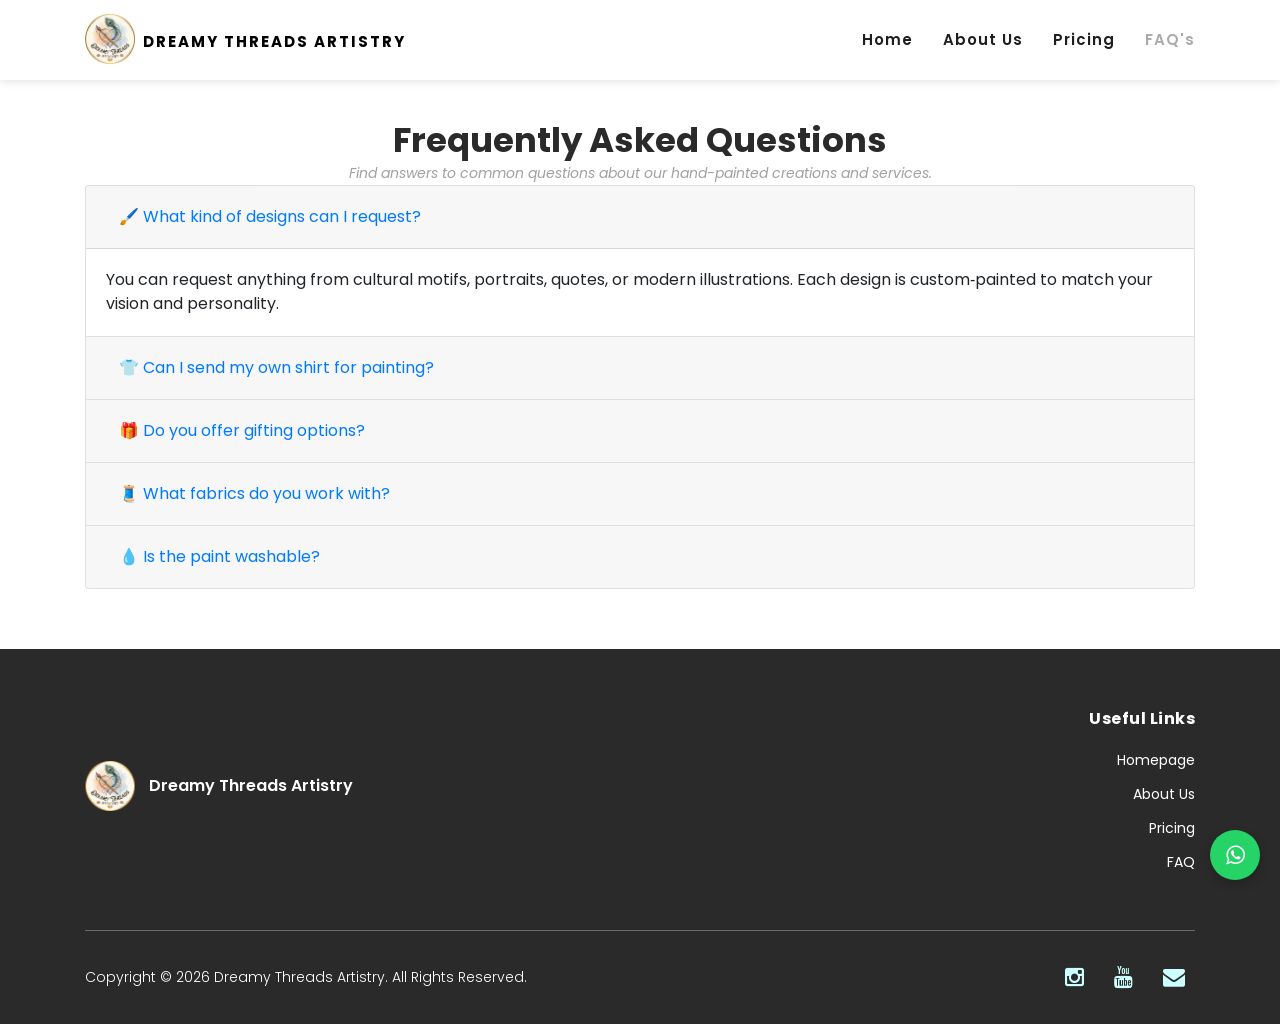
==== faq.html @ 008d9e8b "new code" ====
<!DOCTYPE html>
<html lang="en">

<head>
    <meta charset="utf-8">
    <meta name="viewport" content="width=device-width, initial-scale=1, shrink-to-fit=no">
    <meta name="description" content="">
    <meta name="author" content="">
    <link href="https://fonts.googleapis.com/css?family=Poppins:100,200,300,400,500,600,700,800,900&display=swap"
        rel="stylesheet">
    <title>Dreamy Threads Artistrys</title>
    <!-- Favicon (Logo in Tab) -->
    <link rel="icon" type="image/png" href="assets/images/work/logo-1.png">
    <!-- Additional CSS Files -->
    <link rel="stylesheet" type="text/css" href="assets/css/bootstrap.min.css">
    <link rel="stylesheet" type="text/css" href="assets/css/font-awesome.css">
    <link rel="stylesheet" href="assets/css/templatemo-hexashop.css">
    <link rel="stylesheet" href="assets/css/owl-carousel.css">
    <link rel="stylesheet" href="assets/css/lightbox.css">
</head>

<body>
    <!-- ***** Preloader Start ***** -->
    <div id="preloader">
        <div class="jumper">
            <div></div>
            <div></div>
            <div></div>
        </div>
    </div>
    <!-- ***** Preloader End ***** -->

    <!-- ***** Header Area Start ***** -->
    <header class="header-area header-sticky">
        <div class="container">
            <div class="row">
                <div class="col-12">
                    <nav class="main-nav">
                        <!-- ***** Logo Start ***** -->
                        <a href="index.html" class="logo">
                            <img width="50" height="50" src="assets/images/work/logo-1.png">
                            <span style="color: black !important; font-size: 15px;">Dreamy Threads Artistry</span>
                        </a>
                        <!-- ***** Logo End ***** -->
                        <!-- ***** Menu Start ***** -->
                        <ul class="nav">
                            <li><a href="index.html">Home</a></li>
                            <li><a href="about.html">About Us</a></li>
                            <li><a href="pricing.html">Pricing</a></li>
                            <li><a href="faq.html" class="active">FAQ's</a></li>
                        </ul>
                        <a class='menu-trigger'>
                            <span>Menu</span>
                        </a>
                        <!-- ***** Menu End ***** -->
                    </nav>
                </div>
            </div>
        </div>
    </header>
    <!-- ***** Header Area End ***** -->

    <!-- FAQ Section -->
    <section class="faq-section" style="margin-top:120px;">
        <div class="container">
            <div class="row">
                <div class="col-lg-12 text-center">
                    <div class="section-heading">
                        <h2>Frequently Asked Questions</h2>
                        <span>Find answers to common questions about our hand-painted creations and services.</span>
                    </div>
                </div>
            </div>

            <div class="accordion" id="faqAccordion">
                <!-- FAQ 1 -->
                <div class="card">
                    <div class="card-header" id="faqOne">
                        <h5 class="mb-0">
                            <button class="btn btn-link" type="button" data-toggle="collapse"
                                data-target="#collapseOne">
                                🖌️ What kind of designs can I request?
                            </button>
                        </h5>
                    </div>
                    <div id="collapseOne" class="collapse show" data-parent="#faqAccordion">
                        <div class="card-body">
                            You can request anything from cultural motifs, portraits, quotes, or modern illustrations.
                            Each design is custom‑painted to match your vision and personality.
                        </div>
                    </div>
                </div>

                <!-- FAQ 2 -->
                <div class="card">
                    <div class="card-header" id="faqTwo">
                        <h5 class="mb-0">
                            <button class="btn btn-link collapsed" type="button" data-toggle="collapse"
                                data-target="#collapseTwo">
                                👕 Can I send my own shirt for painting?
                            </button>
                        </h5>
                    </div>
                    <div id="collapseTwo" class="collapse" data-parent="#faqAccordion">
                        <div class="card-body">
                            Absolutely! You can ship your favorite shirt to our studio, and we'll transform it into a
                            wearable masterpiece. Just ensure it's clean and made of paint-friendly fabric like cotton
                            or linen.
                        </div>
                    </div>
                </div>

                <!-- FAQ 3 -->
                <div class="card">
                    <div class="card-header" id="faqThree">
                        <h5 class="mb-0">
                            <button class="btn btn-link collapsed" type="button" data-toggle="collapse"
                                data-target="#collapseThree">
                                🎁 Do you offer gifting options?
                            </button>
                        </h5>
                    </div>
                    <div id="collapseThree" class="collapse" data-parent="#faqAccordion">
                        <div class="card-body">
                            Yes! We specialize in personalized gift creations. Each piece is beautifully packed and can
                            include a custom message or name for birthdays, anniversaries, or special occasions.
                        </div>
                    </div>
                </div>

                <!-- FAQ 4 -->
                <div class="card">
                    <div class="card-header" id="faqFour">
                        <h5 class="mb-0">
                            <button class="btn btn-link collapsed" type="button" data-toggle="collapse"
                                data-target="#collapseFour">
                                🧵 What fabrics do you work with?
                            </button>
                        </h5>
                    </div>
                    <div id="collapseFour" class="collapse" data-parent="#faqAccordion">
                        <div class="card-body">
                            We work with premium materials such as 100% cotton, linen, denim, and blended fabrics. You
                            can also choose from trusted brands like Park Avenue, Arrow, and Peter England.
                        </div>
                    </div>
                </div>

                <!-- FAQ 5 -->
                <div class="card">
                    <div class="card-header" id="faqFive">
                        <h5 class="mb-0">
                            <button class="btn btn-link collapsed" type="button" data-toggle="collapse"
                                data-target="#collapseFive">
                                💧 Is the paint washable?
                            </button>
                        </h5>
                    </div>
                </div>

            </div>
        </div>
    </section>

    <!-- Footer -->
    <footer>
        <div class="container">
            <div class="row align-items-center">

                <!-- Left side: Logo -->
                <div class="col-lg-6 col-md-6">
                    <div class="first-item d-flex align-items-center">
                        <div class="logo">
                            <img width="50" height="50" src="assets/images/work/logo-1.png" alt="DTA">
                            <span style="color:white;font-size:16px;font-weight:600; margin-left:10px;">
                                Dreamy Threads Artistry
                            </span>
                        </div>
                    </div>
                </div>

                <!-- Right side: Links -->
                <div class="col-lg-6 col-md-6 text-right">
                    <h4 style="color:white;">Useful Links</h4>
                    <ul style="list-style:none; padding:0; margin:0;">
                        <li><a href="index.html">Homepage</a></li>
                        <li><a href="about.html">About Us</a></li>
                        <li><a href="pricing.html">Pricing</a></li>
                        <li><a href="faq.html">FAQ</a></li>
                    </ul>
                </div>
            </div>

            <!-- Bottom row -->
            <div class="row mt-3">
                <div class="col-lg-12">
                    <div class="under-footer d-flex justify-content-between align-items-center">
                        <p style="margin:0;">
                            Copyright © <span id="year"></span> Dreamy Threads Artistry. All Rights Reserved.
                        </p>
                        <ul style="list-style:none; display:flex; gap:10px; margin:0;">
                            <li><a target="_blank" href="https://www.instagram.com/dreamy_threads_artistry_/"><i
                                        class="fa fa-instagram"></i></a></li>
                            <li><a target="_blank" href="https://www.youtube.com/@DreamyThreadsArtistry"><i
                                        class="fa fa-youtube"></i></a></li>
                            <li><a href="mailto:dreamythreadsartistry@gmail.com"><i class="fa fa-envelope"></i></a></li>
                        </ul>
                    </div>
                </div>
            </div>
        </div>
    </footer>

    <div class="floating-buttons">
        <!-- WhatsApp Button -->
        <a href="https://wa.me/919553674036" target="_blank" class="btn-float whatsapp">
            <i class="fa fa-whatsapp"></i>
        </a>

        <!-- Scroll to Top Button -->
        <a href="#" class="btn-float scroll-top" id="scrollTopBtn">
            <i class="fa fa-arrow-up"></i>
        </a>
    </div>

    <style>
        /* Container for stacking buttons */
        .floating-buttons {
            position: fixed;
            bottom: 20px;
            right: 20px;
            display: flex;
            flex-direction: column;
            gap: 12px;
            /* space between buttons */
            z-index: 1000;
        }

        /* Common button style */
        .btn-float {
            width: 50px;
            height: 50px;
            border-radius: 50%;
            display: flex;
            align-items: center;
            justify-content: center;
            font-size: 22px;
            color: #fff;
            box-shadow: 0 4px 12px rgba(0, 0, 0, 0.2);
            text-decoration: none;
            transition: transform 0.2s ease, background 0.3s ease;
        }

        /* WhatsApp button */
        .btn-float.whatsapp {
            background: #25d366;
        }

        .btn-float.whatsapp:hover {
            background: #1ebe5d;
            transform: scale(1.1);
        }

        /* Scroll-to-top button */
        .btn-float.scroll-top {
            background: #ff416c;
            display: none;
            /* hidden until scroll */
        }

        .btn-float.scroll-top:hover {
            background: #ff4b2b;
            transform: scale(1.1);
        }
    </style>

    <script>
        // Show scroll-to-top button when user scrolls down
        window.onscroll = function () {
            const btn = document.getElementById("scrollTopBtn");
            if (document.body.scrollTop > 200 || document.documentElement.scrollTop > 200) {
                btn.style.display = "flex";
            } else {
                btn.style.display = "none";
            }
        };

        // Smooth scroll to top
        document.getElementById("scrollTopBtn").addEventListener("click", function (e) {
            e.preventDefault();
            window.scrollTo({ top: 0, behavior: 'smooth' });
        });
    </script>

    <!-- Dynamic Year Script -->
    <script>
        document.getElementById("year").textContent = new Date().getFullYear();
    </script>

    <!-- jQuery -->
    <script src="assets/js/jquery-2.1.0.min.js"></script>

    <!-- Bootstrap -->
    <script src="assets/js/popper.js"></script>
    <script src="assets/js/bootstrap.min.js"></script>

    <!-- Plugins -->
    <script src="assets/js/owl-carousel.js"></script>
    <script src="assets/js/accordions.js"></script>
    <script src="assets/js/datepicker.js"></script>
    <script src="assets/js/scrollreveal.min.js"></script>
    <script src="assets/js/waypoints.min.js"></script>
    <script src="assets/js/jquery.counterup.min.js"></script>
    <script src="assets/js/imgfix.min.js"></script>
    <script src="assets/js/slick.js"></script>
    <script src="assets/js/lightbox.js"></script>
    <script src="assets/js/isotope.js"></script>

    <!-- Global Init -->
    <script src="assets/js/custom.js"></script>

    <script>

        $(function () {
            var selectedClass = "";
            $("p").click(function () {
                selectedClass = $(this).attr("data-rel");
                $("#portfolio").fadeTo(50, 0.1);
                $("#portfolio div").not("." + selectedClass).fadeOut();
                setTimeout(function () {
                    $("." + selectedClass).fadeIn();
                    $("#portfolio").fadeTo(50, 1);
                }, 500);

            });
        });

    </script>

</body>

</html>
---- assets/css/templatemo-hexashop.css ----
/*

TemplateMo 571 Hexashop

https://templatemo.com/tm-571-hexashop

*/

/* ---------------------------------------------
Table of contents
------------------------------------------------
01. font & reset css
02. reset
03. global styles
04. header
05. banner
06. features
07. testimonials
08. contact
09. footer
10. preloader
11. search
12. portfolio

--------------------------------------------- */
/* 
---------------------------------------------
font & reset css
--------------------------------------------- 
*/
@import url("https://fonts.googleapis.com/css?family=Poppins:100,200,300,400,500,600,700,800,900");
/* 
---------------------------------------------
reset
--------------------------------------------- 
*/
html, body, div, span, applet, object, iframe, h1, h2, h3, h4, h5, h6, p, blockquote, div
pre, a, abbr, acronym, address, big, cite, code, del, dfn, em, font, img, ins, kbd, q,
s, samp, small, strike, strong, sub, sup, tt, var, b, u, i, center, dl, dt, dd, ol, ul, li,
figure, header, nav, section, article, aside, footer, figcaption {
  margin: 0;
  padding: 0;
  border: 0;
  outline: 0;
}

.clearfix:after {
  content: ".";
  display: block;
  clear: both;
  visibility: hidden;
  line-height: 0;
  height: 0;
}

.clearfix {
  display: inline-block;
}

html[xmlns] .clearfix {
  display: block;
}

* html .clearfix {
  height: 1%;
}

ul, li {
  padding: 0;
  margin: 0;
  list-style: none;
}

header, nav, section, article, aside, footer, hgroup {
  display: block;
}

* {
  box-sizing: border-box;
}

html, body {
  font-family: 'Poppins', sans-serif;
  font-weight: 400;
  background-color: #fff;
  font-size: 16px;
  -ms-text-size-adjust: 100%;
  -webkit-font-smoothing: antialiased;
  -moz-osx-font-smoothing: grayscale;
}

a {
  text-decoration: none !important;
}

h1, h2, h3, h4, h5, h6 {
  margin-top: 0px;
  margin-bottom: 0px;
}

ul {
  margin-bottom: 0px;
}

p {
  font-size: 14px;
  line-height: 25px;
  color: #2a2a2a;
}

/* 
---------------------------------------------
global styles
--------------------------------------------- 
*/
html,
body {
  background: #fff;
  font-family: 'Poppins', sans-serif;
}

::selection {
  background: #2a2a2a;
  color: #fff;
}

::-moz-selection {
  background: #2a2a2a;
  color: #fff;
}

@media (max-width: 991px) {
  html, body {
    overflow-x: hidden;
  }
  .mobile-top-fix {
    margin-top: 30px;
    margin-bottom: 0px;
  }
  .mobile-bottom-fix {
    margin-bottom: 30px;
  }
  .mobile-bottom-fix-big {
    margin-bottom: 60px;
  }
}

.main-border-button a {
  font-size: 13px;
  color: #fff;
  border: 1px solid #fff;
  padding: 12px 25px;
  display: inline-block;
  font-weight: 500;
  transition: all .3s;
}

.main-border-button a:hover {
  background-color: #fff;
  color: #2a2a2a;
}

.main-white-button a {
  font-size: 13px;
  color: #2a2a2a;
  background-color: #fff;
  padding: 12px 25px;
  display: inline-block;
  border-radius: 3px;
  font-weight: 600;
  transition: all .3s;
}

.main-white-button a:hover {
  opacity: 0.9;
}

.main-text-button a {
  font-size: 13px;
  color: #fff;
  font-weight: 600;
  transition: all .3s;
}

.main-text-button a:hover {
  opacity: 0.9;
}

.section-heading h2 {
  font-size: 34px;
  font-weight: 700;
  color: #2a2a2a;
}

.section-heading span {
  font-size: 14px;
  color: #a1a1a1;
  font-style: italic;
  font-weight: 400;
}



/* 
---------------------------------------------
header
--------------------------------------------- 
*/

.background-header {
  border-bottom: none !important;
  background-color: #fff;
  height: 80px!important;
  position: fixed!important;
  top: 0px;
  left: 0px;
  right: 0px;
  box-shadow: 0px 0px 10px rgba(0,0,0,0.15)!important;
}

.background-header .logo,
.background-header .main-nav .nav li a {
  color: #1e1e1e!important;
}

.background-header .main-nav .nav li:hover a {
  color: #2a2a2a!important;
}

.background-header .nav li a.active {
  color: #2a2a2a!important;
}

.header-area {
  border-bottom: 3px dotted #eee;
  box-shadow: none;
  background-color: #fff;
  position: absolute;
  top: 0px;
  left: 0px;
  right: 0px;
  z-index: 100;
  height: 100px;
  -webkit-transition: all .5s ease 0s;
  -moz-transition: all .5s ease 0s;
  -o-transition: all .5s ease 0s;
  transition: all .5s ease 0s;
}

.header-area .main-nav {
  min-height: 80px;
  background: transparent;
}

.header-area .main-nav .logo {
  line-height: 100px;
  color: #fff;
  font-size: 28px;
  font-weight: 700;
  text-transform: uppercase;
  letter-spacing: 2px;
  float: left;
  -webkit-transition: all 0.3s ease 0s;
  -moz-transition: all 0.3s ease 0s;
  -o-transition: all 0.3s ease 0s;
  transition: all 0.3s ease 0s;
}

.background-header .main-nav .logo {
  line-height: 75px;
}

.background-header .nav {
  margin-top: 20px !important;
}

.header-area .main-nav .nav {
  float: right;
  margin-top: 30px;
  margin-right: 0px;
  background-color: transparent;
  -webkit-transition: all 0.3s ease 0s;
  -moz-transition: all 0.3s ease 0s;
  -o-transition: all 0.3s ease 0s;
  transition: all 0.3s ease 0s;
  position: relative;
  z-index: 999;
}

.header-area .main-nav .nav li {
  padding-left: 15px;
  padding-right: 15px;
}

.header-area .main-nav .nav li:last-child {
  padding-right: 0px;
}

.header-area .main-nav .nav li a {
  display: block;
  font-weight: 600;
  font-size: 15px;
  color: #2a2a2a;
  text-transform: capitalize;
  -webkit-transition: all 0.3s ease 0s;
  -moz-transition: all 0.3s ease 0s;
  -o-transition: all 0.3s ease 0s;
  transition: all 0.3s ease 0s;
  height: 40px;
  line-height: 40px;
  border: transparent;
  letter-spacing: 1px;
}

.header-area .main-nav .nav li a {
  color: #2a2a2a;
}

.header-area .main-nav .nav li:hover a,
.header-area .main-nav .nav li a.active {
  color: #aaa!important;
}

.background-header .main-nav .nav li:hover a,
.background-header .main-nav .nav li a.active {
  color: #aaa!important;
  opacity: 1;
}

.header-area .main-nav .nav li.submenu {
  position: relative;
  padding-right: 30px;
}

.header-area .main-nav .nav li.submenu:after {
  font-family: FontAwesome;
  content: "\f107";
  font-size: 12px;
  color: #2a2a2a;
  position: absolute;
  right: 18px;
  top: 12px;
}

.background-header .main-nav .nav li.submenu:after {
  color: #2a2a2a;
}

.header-area .main-nav .nav li.submenu ul {
  position: absolute;
  width: 200px;
  box-shadow: 0 2px 28px 0 rgba(0, 0, 0, 0.06);
  overflow: hidden;
  top: 50px;
  opacity: 0;
  transform: translateY(+2em);
  visibility: hidden;
  z-index: -1;
  transition: all 0.3s ease-in-out 0s, visibility 0s linear 0.3s, z-index 0s linear 0.01s;
}

.header-area .main-nav .nav li.submenu ul li {
  margin-left: 0px;
  padding-left: 0px;
  padding-right: 0px;
}

.header-area .main-nav .nav li.submenu ul li a {
  opacity: 1;
  display: block;
  background: #f7f7f7;
  color: #2a2a2a!important;
  padding-left: 20px;
  height: 40px;
  line-height: 40px;
  -webkit-transition: all 0.3s ease 0s;
  -moz-transition: all 0.3s ease 0s;
  -o-transition: all 0.3s ease 0s;
  transition: all 0.3s ease 0s;
  position: relative;
  font-size: 13px;
  font-weight: 400;
  border-bottom: 1px solid #eee;
}

.header-area .main-nav .nav li.submenu ul li a:hover {
  background: #fff;
  color: #aaa!important;
  padding-left: 25px;
}

.header-area .main-nav .nav li.submenu ul li a:hover:before {
  width: 3px;
}

.header-area .main-nav .nav li.submenu:hover ul {
  visibility: visible;
  opacity: 1;
  z-index: 1;
  transform: translateY(0%);
  transition-delay: 0s, 0s, 0.3s;
}

.header-area .main-nav .menu-trigger {
  cursor: pointer;
  display: block;
  position: absolute;
  top: 33px;
  width: 32px;
  height: 40px;
  text-indent: -9999em;
  z-index: 99;
  right: 40px;
  display: none;
}

.background-header .main-nav .menu-trigger {
  top: 23px;
}

.header-area .main-nav .menu-trigger span,
.header-area .main-nav .menu-trigger span:before,
.header-area .main-nav .menu-trigger span:after {
  -moz-transition: all 0.4s;
  -o-transition: all 0.4s;
  -webkit-transition: all 0.4s;
  transition: all 0.4s;
  background-color: #1e1e1e;
  display: block;
  position: absolute;
  width: 30px;
  height: 2px;
  left: 0;
}

.background-header .main-nav .menu-trigger span,
.background-header .main-nav .menu-trigger span:before,
.background-header .main-nav .menu-trigger span:after {
  background-color: #1e1e1e;
}

.header-area .main-nav .menu-trigger span:before,
.header-area .main-nav .menu-trigger span:after {
  -moz-transition: all 0.4s;
  -o-transition: all 0.4s;
  -webkit-transition: all 0.4s;
  transition: all 0.4s;
  background-color: #1e1e1e;
  display: block;
  position: absolute;
  width: 30px;
  height: 2px;
  left: 0;
  width: 75%;
}

.background-header .main-nav .menu-trigger span:before,
.background-header .main-nav .menu-trigger span:after {
  background-color: #1e1e1e;
}

.header-area .main-nav .menu-trigger span:before,
.header-area .main-nav .menu-trigger span:after {
  content: "";
}

.header-area .main-nav .menu-trigger span {
  top: 16px;
}

.header-area .main-nav .menu-trigger span:before {
  -moz-transform-origin: 33% 100%;
  -ms-transform-origin: 33% 100%;
  -webkit-transform-origin: 33% 100%;
  transform-origin: 33% 100%;
  top: -10px;
  z-index: 10;
}

.header-area .main-nav .menu-trigger span:after {
  -moz-transform-origin: 33% 0;
  -ms-transform-origin: 33% 0;
  -webkit-transform-origin: 33% 0;
  transform-origin: 33% 0;
  top: 10px;
}

.header-area .main-nav .menu-trigger.active span,
.header-area .main-nav .menu-trigger.active span:before,
.header-area .main-nav .menu-trigger.active span:after {
  background-color: transparent;
  width: 100%;
}

.header-area .main-nav .menu-trigger.active span:before {
  -moz-transform: translateY(6px) translateX(1px) rotate(45deg);
  -ms-transform: translateY(6px) translateX(1px) rotate(45deg);
  -webkit-transform: translateY(6px) translateX(1px) rotate(45deg);
  transform: translateY(6px) translateX(1px) rotate(45deg);
  background-color: #1e1e1e;
}

.background-header .main-nav .menu-trigger.active span:before {
  background-color: #1e1e1e;
}

.header-area .main-nav .menu-trigger.active span:after {
  -moz-transform: translateY(-6px) translateX(1px) rotate(-45deg);
  -ms-transform: translateY(-6px) translateX(1px) rotate(-45deg);
  -webkit-transform: translateY(-6px) translateX(1px) rotate(-45deg);
  transform: translateY(-6px) translateX(1px) rotate(-45deg);
  background-color: #1e1e1e;
}

.background-header .main-nav .menu-trigger.active span:after {
  background-color: #1e1e1e;
}

.header-area.header-sticky {
  min-height: 80px;
}

.header-area .nav {
  margin-top: 30px;
}

.header-area.header-sticky .nav li a.active {
  color: #aaa;
}

@media (max-width: 1200px) {
  .header-area .main-nav .nav li {
    padding-left: 12px;
    padding-right: 12px;
  }
  .header-area .main-nav:before {
    display: none;
  }
}

@media (max-width: 767px) {
  .header-area .main-nav .logo {
    color: #1e1e1e;
  }
  .header-area.header-sticky .nav li a:hover,
  .header-area.header-sticky .nav li a.active {
    color: #aaa!important;
    opacity: 1;
  }
  .header-area.header-sticky .nav li.search-icon a {
    width: 100%;
  }
  .header-area {
    background-color: #f7f7f7;
    padding: 0px 15px;
    height: 100px;
    box-shadow: none;
    text-align: center;
  }
  .header-area .container {
    padding: 0px;
  }
  .header-area .logo {
    margin-left: 30px;
  }
  .header-area .menu-trigger {
    display: block !important;
  }
  .header-area .main-nav {
    overflow: hidden;
  }
  .header-area .main-nav .nav {
    float: none;
    width: 100%;
    display: none;
    -webkit-transition: all 0s ease 0s;
    -moz-transition: all 0s ease 0s;
    -o-transition: all 0s ease 0s;
    transition: all 0s ease 0s;
    margin-left: 0px;
  }
  .header-area .main-nav .nav li:first-child {
    border-top: 1px solid #eee;
  }
  .header-area.header-sticky .nav {
    margin-top: 100px !important;
  }
  .header-area .main-nav .nav li {
    width: 100%;
    background: #fff;
    border-bottom: 1px solid #eee;
    padding-left: 0px !important;
    padding-right: 0px !important;
  }
  .header-area .main-nav .nav li a {
    height: 50px !important;
    line-height: 50px !important;
    padding: 0px !important;
    border: none !important;
    background: #f7f7f7 !important;
    color: #191a20 !important;
  }
  .header-area .main-nav .nav li a:hover {
    background: #eee !important;
    color: #aaa!important;
  }
  .header-area .main-nav .nav li.submenu ul {
    position: relative;
    visibility: inherit;
    opacity: 1;
    z-index: 1;
    transform: translateY(0%);
    transition-delay: 0s, 0s, 0.3s;
    top: 0px;
    width: 100%;
    box-shadow: none;
    height: 0px;
  }
  .header-area .main-nav .nav li.submenu ul li a {
    font-size: 12px;
    font-weight: 400;
  }
  .header-area .main-nav .nav li.submenu ul li a:hover:before {
    width: 0px;
  }
  .header-area .main-nav .nav li.submenu ul.active {
    height: auto !important;
  }
  .header-area .main-nav .nav li.submenu:after {
    color: #3B566E;
    right: 25px;
    font-size: 14px;
    top: 15px;
  }
  .header-area .main-nav .nav li.submenu:hover ul, .header-area .main-nav .nav li.submenu:focus ul {
    height: 0px;
  }
}

@media (min-width: 767px) {
  .header-area .main-nav .nav {
    display: flex !important;
  }
}


/* 
---------------------------------------------
banner
--------------------------------------------- 
*/

.main-banner {
  border-bottom: 3px dotted #eee;
  padding-top: 160px;
  padding-bottom: 30px;
}

.main-banner .left-content .thumb img {
  width: 100%;
  overflow: hidden;
}

.main-banner .left-content .inner-content {
  position: absolute;
  left: 100px;
  top: 50%;
  transform: translateY(-50%);
}

.main-banner .left-content .inner-content h4 {
  color: #fff;
  margin-top: -10px;
  font-size: 52px;
  font-weight: 700;
  margin-bottom: 20px;
}

.main-banner .left-content .inner-content span {
  font-size: 16px;
  color: #fff;
  font-weight: 400;
  font-style: italic;
  display: block;
  margin-bottom: 30px;
}

.main-banner .right-content .right-first-image {
  margin-bottom: 28.5px;
}

.main-banner .right-content .right-first-image .thumb {
  position: relative;
  text-align: center;
}

.main-banner .right-content .right-first-image .thumb img {
  width: 100%;
  overflow: hidden;
}

.main-banner .right-content .right-first-image .thumb .inner-content {
  position: absolute;
  top: 50%;
  transform: translateY(-50%);
  width: 100%;
  text-align: center;
}

.main-banner .right-content .right-first-image .thumb .inner-content h4 {
  color: #fff;
  font-size: 24px;
  font-weight: 700;
  margin-bottom: 15px;
}

.main-banner .right-content .right-first-image .thumb .inner-content span {
  font-size: 16px;
  color: #fff;
  font-style: italic;
}

.main-banner .right-content .right-first-image .thumb .hover-content {
  position: absolute;
  top: 15px;
  right: 15px;
  left: 15px;
  bottom: 15px;
  text-align: center;
  background-color: rgba(42,42,42,.97);
  opacity: 0;
  visibility: hidden;
  transition: all 0.5s;
}

.main-banner .right-content .right-first-image .thumb:hover .hover-content {
  opacity: 1;
  visibility: visible;
}

.main-banner .right-content .right-first-image .thumb .hover-content .inner {
  position: absolute;
  top: 50%;
  left: 50%;
  transform: translate(-50%, -50%);
  width: 100%;
}

.main-banner .right-content .right-first-image .thumb .hover-content h4 {
  color: #fff;
  font-size: 24px;
  font-weight: 700;
  margin-bottom: 15px;
}

.main-banner .right-content .right-first-image .thumb .hover-content p {
  color: #fff;
  padding: 0px 20px;
  margin-bottom: 20px;
}



/*
---------------------------------------------
Men
---------------------------------------------
*/

#men {
  padding-top: 90px;
  padding-bottom: 90px;
  border-bottom: 3px dotted #eee;
}

#men .section-heading {
  margin-bottom: 60px;
}

#men .item .down-content {
  padding-top: 30px;
  position: relative;
  z-index: 3;
  background-color: #fff;
}

#men .item .down-content h4 {
  font-size: 22px;
  color: #2a2a2a;
  font-weight: 700;
  margin-bottom: 8px;
}

#men .item .down-content span {
  font-size: 18px;
  color: #a1a1a1;
  font-weight: 500;
  display: block;
}

#men .item .down-content ul.stars {
  position: absolute;
  right: 0;
  top: 30px;
}

#men .item .down-content ul.stars li {
  display: inline;
  font-size: 13px;
}

#men .item .thumb .hover-content {
  position: absolute;
  z-index: 2;
  text-align: center;
  bottom: -60px;
  width: 100%;
  opacity: 0;
  visibility: hidden;
  transition: all .5s;
}

#men .item .thumb:hover .hover-content {
  bottom: 30px;
  opacity: 1;
  visibility: visible;
}

#men .item .thumb {
  position: relative;
}

#men .item .thumb .hover-content ul li {
  display: inline;
  margin: 0px 10px;
}

#men .item .thumb .hover-content ul li a {
  width: 50px;
  height: 50px;
  text-align: center;
  line-height: 50px;
  display: inline-block;
  color: #2a2a2a;
  background-color: #fff;
}


#men .owl-nav {
  text-align: center;
  position: absolute;
  width: 100%;
  top: 40%;
  transform: translateY(-25px);
}

#men .owl-dots {
  display: none;
}
    
#men .owl-nav .owl-prev{
  position: absolute;
  left: -80px;
  outline: none;
}

#men .owl-nav .owl-prev span,
#men .owl-nav .owl-next span {
  opacity: 0;
}

#men .owl-nav .owl-prev:before {
  display: inline-block;
  font-family: 'FontAwesome';
  color: #2a2a2a;
  font-size: 25px;
  font-weight: 700;
  content: '\f104';
  width: 50px;
  height: 50px;
  background-color: transparent;
  line-height: 48px;
  border :1px solid #2a2a2a;
}

#men .owl-nav .owl-prev {
  opacity: 0.75;
  transition: all .5s;
}

#men .owl-nav .owl-prev:hover {
  opacity: 1;
}

#men .owl-nav .owl-next {
  opacity: 0.75;
  transition: all .5s;
}

#men .owl-nav .owl-next:hover {
  opacity: 1;
}

#men .owl-nav .owl-next{
  outline: none;
  position: absolute;
  right: -85px;
}

#men .owl-nav .owl-next:before {
  display: inline-block;
  font-family: 'FontAwesome';
  color: #2a2a2a;
  font-size: 25px;
  font-weight: 700;
  content: '\f105';
  width: 50px;
  height: 50px;
  background-color: transparent;
  line-height: 48px;
  border :1px solid #2a2a2a;
}


/*
---------------------------------------------
Women
---------------------------------------------
*/

#women {
  padding-top: 90px;
  padding-bottom: 90px;
  border-bottom: 3px dotted #eee;
}

#women .section-heading {
  margin-bottom: 60px;
}

#women .item .down-content {
  padding-top: 30px;
  position: relative;
  z-index: 3;
  background-color: #fff;
}

#women .item .down-content h4 {
  font-size: 22px;
  color: #2a2a2a;
  font-weight: 700;
  margin-bottom: 8px;
}

#women .item .down-content span {
  font-size: 18px;
  color: #a1a1a1;
  font-weight: 500;
  display: block;
}

#women .item .down-content ul.stars {
  position: absolute;
  right: 0;
  top: 30px;
}

#women .item .down-content ul.stars li {
  display: inline;
  font-size: 13px;
}

#women .item .thumb .hover-content {
  position: absolute;
  z-index: 2;
  text-align: center;
  bottom: -60px;
  width: 100%;
  opacity: 0;
  visibility: hidden;
  transition: all .5s;
}

#women .item .thumb:hover .hover-content {
  bottom: 30px;
  opacity: 1;
  visibility: visible;
}

#women .item .thumb {
  position: relative;
}

#women .item .thumb .hover-content ul li {
  display: inline;
  margin: 0px 10px;
}

#women .item .thumb .hover-content ul li a {
  width: 50px;
  height: 50px;
  text-align: center;
  line-height: 50px;
  display: inline-block;
  color: #2a2a2a;
  background-color: #fff;
}


#women .owl-nav {
  text-align: center;
  position: absolute;
  width: 100%;
  top: 40%;
  transform: translateY(-25px);
}

#women .owl-dots {
  display: none;
}
    
#women .owl-nav .owl-prev{
  position: absolute;
  left: -80px;
  outline: none;
}

#women .owl-nav .owl-prev span,
#women .owl-nav .owl-next span {
  opacity: 0;
}

#women .owl-nav .owl-prev:before {
  display: inline-block;
  font-family: 'FontAwesome';
  color: #2a2a2a;
  font-size: 25px;
  font-weight: 700;
  content: '\f104';
  width: 50px;
  height: 50px;
  background-color: transparent;
  line-height: 48px;
  border :1px solid #2a2a2a;
}

#women .owl-nav .owl-prev {
  opacity: 0.75;
  transition: all .5s;
}

#women .owl-nav .owl-prev:hover {
  opacity: 1;
}

#women .owl-nav .owl-next {
  opacity: 0.75;
  transition: all .5s;
}

#women .owl-nav .owl-next:hover {
  opacity: 1;
}

#women .owl-nav .owl-next{
  outline: none;
  position: absolute;
  right: -85px;
}

#women .owl-nav .owl-next:before {
  display: inline-block;
  font-family: 'FontAwesome';
  color: #2a2a2a;
  font-size: 25px;
  font-weight: 700;
  content: '\f105';
  width: 50px;
  height: 50px;
  background-color: transparent;
  line-height: 48px;
  border :1px solid #2a2a2a;
}

/*
---------------------------------------------
Kids
---------------------------------------------
*/

#kids {
  padding-top: 90px;
  padding-bottom: 90px;
  border-bottom: 3px dotted #eee;
}

#kids .section-heading {
  margin-bottom: 60px;
}

#kids .item .down-content {
  padding-top: 30px;
  position: relative;
  z-index: 3;
  background-color: #fff;
}

#kids .item .down-content h4 {
  font-size: 22px;
  color: #2a2a2a;
  font-weight: 700;
  margin-bottom: 8px;
}

#kids .item .down-content span {
  font-size: 18px;
  color: #a1a1a1;
  font-weight: 500;
  display: block;
}

#kids .item .down-content ul.stars {
  position: absolute;
  right: 0;
  top: 30px;
}

#kids .item .down-content ul.stars li {
  display: inline;
  font-size: 13px;
}

#kids .item .thumb .hover-content {
  position: absolute;
  z-index: 2;
  text-align: center;
  bottom: -60px;
  width: 100%;
  opacity: 0;
  visibility: hidden;
  transition: all .5s;
}

#kids .item .thumb:hover .hover-content {
  bottom: 30px;
  opacity: 1;
  visibility: visible;
}

#kids .item .thumb {
  position: relative;
}

#kids .item .thumb .hover-content ul li {
  display: inline;
  margin: 0px 10px;
}

#kids .item .thumb .hover-content ul li a {
  width: 50px;
  height: 50px;
  text-align: center;
  line-height: 50px;
  display: inline-block;
  color: #2a2a2a;
  background-color: #fff;
}


#kids .owl-nav {
  text-align: center;
  position: absolute;
  width: 100%;
  top: 40%;
  transform: translateY(-25px);
}

#kids .owl-dots {
  display: none;
}
    
#kids .owl-nav .owl-prev{
  position: absolute;
  left: -80px;
  outline: none;
}

#kids .owl-nav .owl-prev span,
#kids .owl-nav .owl-next span {
  opacity: 0;
}

#kids .owl-nav .owl-prev:before {
  display: inline-block;
  font-family: 'FontAwesome';
  color: #2a2a2a;
  font-size: 25px;
  font-weight: 700;
  content: '\f104';
  width: 50px;
  height: 50px;
  background-color: transparent;
  line-height: 48px;
  border :1px solid #2a2a2a;
}

#kids .owl-nav .owl-prev {
  opacity: 0.75;
  transition: all .5s;
}

#kids .owl-nav .owl-prev:hover {
  opacity: 1;
}

#kids .owl-nav .owl-next {
  opacity: 0.75;
  transition: all .5s;
}

#kids .owl-nav .owl-next:hover {
  opacity: 1;
}

#kids .owl-nav .owl-next{
  outline: none;
  position: absolute;
  right: -85px;
}

#kids .owl-nav .owl-next:before {
  display: inline-block;
  font-family: 'FontAwesome';
  color: #2a2a2a;
  font-size: 25px;
  font-weight: 700;
  content: '\f105';
  width: 50px;
  height: 50px;
  background-color: transparent;
  line-height: 48px;
  border :1px solid #2a2a2a;
}


/*
---------------------------------------------
Explore
---------------------------------------------
*/

#explore {
  padding-top: 90px;
  padding-bottom: 90px;
  border-bottom: 3px dotted #eee;
}

#explore .left-content {
  margin-right: 30px;
}

#explore .left-content h2 {
  font-size: 34px;
  font-weight: 700;
  color: #2a2a2a;
}

#explore .left-content span {
  font-size: 14px;
  color: #aaaaaa;
  font-weight: 500;
  display: block;
  margin-top: 25px;
}

#explore .left-content .quote {
  margin-top: 25px;
}

#explore .left-content .quote i {
  float: left;
  font-size: 32px;
  margin-right: 15px;
  margin-top: 10px;
}

#explore .left-content .quote p {
  font-style: italic;
  color: #2a2a2a;
  font-weight: 500;
}

#explore .left-content p {
  font-size: 14px;
  color: #aaaaaa;
  font-weight: 500;
  display: block;
  margin-top: 25px;
}

#explore .left-content .main-border-button a {
  color: #2a2a2a;
  border-color: #2a2a2a;
  margin-top: 35px;
}

#explore .left-content .main-border-button a:hover {
  background-color: #2a2a2a;
  color: #fff;
}

#explore img {
  width: 100%;
  overflow: hidden;
}

#explore .leather {
  margin-bottom: 30px;
}

#explore .first-image {
  margin-bottom: 30px;
}

#explore .leather,
#explore .types {
  min-height: 255px;
  background-color: #f8f8f8;
  text-align: center;
  width: 100%;
}

#explore .leather h4,
#explore .types h4 {
  font-size: 24px;
  font-weight: 700;
  color: #2a2a2a;
  padding-top: 90px;
  margin-bottom: 5px;
}

#explore .leather span,
#explore .types span {
  font-size: 14px;
  font-style: italic;
  color: #aaa;
  font-weight: 500;
}

/* 
---------------------------------------------
Social
--------------------------------------------- 
*/

#social {
  margin-top: 90px;
  padding-bottom: 90px;
  border-bottom: 3px dotted #eee;
}

#social .col-2 {
  padding-left: 0;
  padding-right: 0;
}

#social .images {
  margin-top: 60px;
  padding-left: 15px;
  padding-right: 15px;
}

#social .thumb {
  position: relative;
}

#social .thumb .icon {
  position: absolute;
  bottom: 0;
  left: 0;
  right: 0;
  top: 0;
  width: 100%;
  background-color: rgba(0,0,0,0.85);
  opacity: 0;
  visibility: hidden;
  transition: all .3s;
}

#social .thumb:hover .icon {
  opacity: 1;
  visibility: visible;
}

#social .thumb .icon h6 {
  color: #fff;
  position: absolute;
  font-size: 14px;
  bottom: 40px;
  font-weight: 400;
  left: 15px;
}

#social .thumb .icon i {
  color: #fff;
  position: absolute;
  bottom: 15px;
  left: 15px;
}

#social .thumb img {
  width: 100%;
  overflow: hidden;
}


/* 
---------------------------------------------
Subscribe
--------------------------------------------- 
*/

.subscribe {
  margin-top: 90px;
}

.subscribe .section-heading {
  margin-bottom: 30px;
}

.subscribe .section-heading h2 {
  line-height: 55px;
}

.subscribe form input {
  width: 100%;
  height: 44px;
  line-height: 44px;
  padding: 0px 15px;
  font-size: 14px;
  font-style: italic;
  font-weight: 500;
  color: #aaa;
  border-radius: 0px;
  border: 1px solid #7a7a7a;
  box-shadow: none;
}

.subscribe form input::focus {
  border-color: #2a2a2a;
  border-radius: 0px;
}

.subscribe form button {
  width: 44px;
  height: 44px;
  display: inline-block;
  text-align: center;
  line-height: 44px;
  background-color: #2a2a2a;
  box-shadow: none;
  border: 1px solid transparent;
  color: #fff;
  transition: all 0.3s;
}

.subscribe form button:hover {
  background-color: #fff;
  border: 1px solid #2a2a2a;
  color: #2a2a2a;
}

.subscribe ul li {
  margin-bottom: 30px;
  display: block;
}

.subscribe ul li {
  font-size: 16px;
  font-weight: 700;
  color: #2a2a2a;
}

.subscribe ul li span,
.subscribe ul li span a {
  font-size: 14px;
  font-weight: 400;
  color: #aaa;
}

.subscribe ul li span a:hover {
  color: #2a2a2a;
}


/* 
---------------------------------------------
footer
--------------------------------------------- 
*/

footer {
  margin-top: 60px;
  padding: 60px 0px 30px 0px;
  background-color: #2a2a2a;
}

footer .logo {
  margin-bottom: 20px;
}

footer ul li {
  display: block;
  margin-bottom: 10px;
}

footer ul li a {
  font-size: 14px;
  color: #fff;
  transition: all .3s;
}

footer ul li a:hover {
  color: #aaa;
}

footer h4 {
  letter-spacing: 0.5px;
  font-size: 16px;
  color: #fff;
  font-weight: 700;
  margin-bottom: 20px;
}

footer .under-footer {
  margin-top: 30px;
  padding-top: 30px;
  text-align: center;
  border-top: 1px solid rgba(250,250,250,0.3);
}

footer .under-footer ul {
  margin-top: 20px;
}

footer .under-footer ul li {
  display: inline-block;
  margin: 0px 10px;
}

footer .under-footer ul li a {
  font-size: 22px;
}

footer .under-footer p {
  color: #fff;
  font-size: 14px;
  font-weight: 300;
}

footer .under-footer a {
  color: #cff;
}

footer .under-footer a:hover {
  color: #c66;
}


/* 
---------------------------------------------
Products Page
--------------------------------------------- 
*/

.page-heading {
  margin-top: 160px;
  margin-bottom: 30px;
  background-image: url(../images/products-page-heading.jpg);
  background-position: center center;
  background-size: cover;
  background-repeat: no-repeat;
}

.page-heading .inner-content {
  padding: 150px 0px;
  text-align: center;
}

.page-heading .inner-content h2 {
  font-size: 52px;
  color: #fff;
  font-weight: 700;
  margin-bottom: 15px;
}

.page-heading .inner-content span {
  font-size: 16px;
  font-weight: 500;
  color: #fff;
  font-style: italic;
}

#products .section-heading {
  text-align: center;
  margin-bottom: 60px;
  margin-top: 80px;
}

#products .item {
  margin-bottom: 30px;
}

#products .item .thumb img {
  width: 100%;
  overflow: hidden;
}

#products .item .down-content {
  padding-top: 20px;
  position: relative;
  z-index: 3;
  background-color: #fff;
}

#products .item .down-content h4 {
  font-size: 22px;
  color: #2a2a2a;
  font-weight: 700;
  margin-bottom: 8px;
}

#products .item .down-content span {
  font-size: 18px;
  color: #a1a1a1;
  font-weight: 500;
  display: block;
}

#products .item .down-content ul.stars {
  position: absolute;
  right: 0;
  top: 20px;
}

#products .item .down-content ul.stars li {
  display: inline;
  font-size: 13px;
}

#products .item .thumb .hover-content {
  position: absolute;
  z-index: 2;
  text-align: center;
  bottom: -60px;
  width: 100%;
  opacity: 0;
  visibility: hidden;
  transition: all .5s;
}

#products .item .thumb:hover .hover-content {
  bottom: 30px;
  opacity: 1;
  visibility: visible;
}

#products .item .thumb {
  position: relative;
}

#products .item .thumb .hover-content ul li {
  display: inline;
  margin: 0px 10px;
}

#products .item .thumb .hover-content ul li a {
  width: 50px;
  height: 50px;
  text-align: center;
  line-height: 50px;
  display: inline-block;
  color: #2a2a2a;
  background-color: #fff;
}

#products .pagination {
  margin-top: 30px;
  margin-bottom: 40px;
}

#products .pagination ul {
  text-align: center;
  width: 100%;
}

#products .pagination ul li {
  display: inline;
  margin: 0px 5px;
}

#products .pagination ul li a {
  width: 44px;
  height: 44px;
  border: 1px solid #2a2a2a;
  display: inline-block;
  text-align: center;
  line-height: 44px;
  font-size: 14px;
  font-weight: 500;
  color: #2a2a2a;
}

#products .pagination ul li a:hover,
#products .pagination ul li.active a {
  background-color: #2a2a2a;
  color: #fff;
}



/* 
---------------------------------------------
Single Product Page
--------------------------------------------- 
*/

#product {
  margin-top: 80px;
}

#product .left-images img {
  width: 100%;
  overflow: hidden;
  margin-bottom: 30px;
}

#product .right-content {
  position: relative;
  z-index: 3;
  background-color: #fff;
}

#product .right-content h4 {
  font-size: 22px;
  color: #2a2a2a;
  font-weight: 700;
  margin-bottom: 0px;
}

#product .right-content span.price {
  font-size: 18px;
  color: #a1a1a1;
  font-weight: 500;
  display: block;
  margin-top: 5px;
  border-bottom: 1px solid #eee;
  padding-bottom: 20px;
}

#product .right-content ul.stars {
  position: absolute;
  right: 0;
  top: 0;
}

#product .right-content ul.stars li {
  display: inline;
  font-size: 13px;
}

#product .right-content span {
  font-size: 14px;
  color: #aaaaaa;
  font-weight: 500;
  display: block;
  margin-top: 25px;
}

#product .right-content .quote {
  margin-top: 25px;
}

#product .right-content .quote i {
  float: left;
  font-size: 32px;
  margin-right: 15px;
  margin-top: 10px;
}

#product .right-content .quote p {
  font-style: italic;
  color: #2a2a2a;
  font-weight: 500;
}

#product .right-content p {
  font-size: 14px;
  color: #aaaaaa;
  font-weight: 500;
  display: block;
  margin-top: 25px;
}

.quantity-content {
  margin-top: 30px;
  padding-top: 30px;
  border-top: 1px solid #eee;
  border-bottom: 1px solid #eee;
  width: 100%;
  padding-bottom: 30px;
  margin-bottom: 30px;
}

.quantity-content .left-content {
  float: left;
  margin-right: 30px;
}

.quantity-content .right-content {
  text-align: right;
}

.quantity-content .left-content h6 {
  padding-top: 7px;
  font-size: 20px;
  font-weight: 700;
  color: #aaa;
  position: relative;
  z-index: 11;
}

.total h4 {
  float: left;
  font-size: 20px;
  margin-top: 10px;
  color: #aaa!important;
}

.total .main-border-button {
  text-align: right;
}

.total .main-border-button a {
  border-color: #2a2a2a;
  color: #2a2a2a;
}

.total .main-border-button a:hover {
  color: #fff;
  background-color: #2a2a2a;
}

.quantity {
  display: inline-block; }
 
 .quantity .input-text.qty {
  width: 35px;
  height: 39px;
  padding: 0 5px;
  text-align: center;
  background-color: transparent;
  border: 1px solid #efefef;
 }
 
 .quantity.buttons_added {
  text-align: left;
  position: relative;
  white-space: nowrap;
  vertical-align: top; }
 
 .quantity.buttons_added input {
  display: inline-block;
  margin: 0;
  vertical-align: top;
  box-shadow: none;
 }
 
 .quantity.buttons_added .minus,
 .quantity.buttons_added .plus {
  padding: 7px 10px 8px;
  height: 39px;
  background-color: #ffffff;
  border: 1px solid #efefef;
  cursor:pointer;}
 
 .quantity.buttons_added .minus {
  border-right: 0; }
 
 .quantity.buttons_added .plus {
  border-left: 0; }
 
 .quantity.buttons_added .minus:hover,
 .quantity.buttons_added .plus:hover {
  background: #eeeeee; }
 
 .quantity input::-webkit-outer-spin-button,
 .quantity input::-webkit-inner-spin-button {
  -webkit-appearance: none;
  -moz-appearance: none;
  margin: 0; }
  
  .quantity.buttons_added .minus:focus,
 .quantity.buttons_added .plus:focus {
  outline: none; }



/* 
---------------------------------------------
About Us Page
--------------------------------------------- 
*/

.about-page-heading {
    margin-top: 120px;
    margin-bottom: 30px;

    background-image: url("../images/work/banner.png");
    background-position: center center;
    background-size: cover;
    background-repeat: no-repeat;

    position: relative;

    min-height: 350px;

    display: flex;
    align-items: center;
    justify-content: center;
}

/* Soft glass effect over background */
.about-page-heading::before {
    content: "";
    position: absolute;
    inset: 0;

    background: rgba(255, 255, 255, 0.10);

    backdrop-filter: blur(2px);
    -webkit-backdrop-filter: blur(2px);
}

/* Container full width */
.about-page-heading .container {
    position: relative;
    z-index: 2;

    width: 100%;
}

/* Center the content */
.about-page-heading .row {
    display: flex;
    justify-content: center;
}

.about-page-heading .col-lg-12 {
    display: flex;
    justify-content: center;
}

/* Glass panel */
.about-page-heading .inner-content {
    text-align: center;

    padding: 30px 60px;

    background: rgba(255, 255, 255, 0.18);

    backdrop-filter: blur(12px);
    -webkit-backdrop-filter: blur(12px);

    border: 1px solid rgba(255, 255, 255, 0.35);

    border-radius: 18px;

    box-shadow:
        0 8px 30px rgba(0, 0, 0, 0.15),
        inset 0 1px 1px rgba(255, 255, 255, 0.3);
}

/* Heading */
.about-page-heading .inner-content h2 {
    color: #ffffff;

    margin-bottom: 10px;

    text-shadow:
        0 2px 6px rgba(0, 0, 0, 0.5);
}

/* Subtitle */
.about-page-heading .inner-content span {
    color: #ffffff;

    text-shadow:
        0 2px 5px rgba(0, 0, 0, 0.45);
}

.about-us {
  margin-top: 80px;
}

.about-us .left-image img {
  width: 100%;
  overflow: hidden;
}

.about-us .right-content {
  margin-left: 30px;
}

.about-us .right-content h4 {
  font-size: 34px;
  font-weight: 700;
  color: #2a2a2a;
}

.about-us .right-content span {
  font-size: 14px;
  color: #aaaaaa;
  font-weight: 500;
  display: block;
  margin-top: 25px;
}

.about-us .right-content .quote {
  margin-top: 25px;
}

.about-us .right-content .quote i {
  float: left;
  font-size: 32px;
  margin-right: 15px;
  margin-top: 10px;
}

.about-us .right-content .quote p {
  font-style: italic;
  color: #2a2a2a;
  font-weight: 500;
}

.about-us .right-content p {
  font-size: 14px;
  color: #aaaaaa;
  font-weight: 500;
  display: block;
  margin-top: 25px;
}

.about-us .right-content ul {
  border-top: 3px dotted #eee;
  margin-top: 30px;
  padding-top: 30px;
}

.about-us .right-content ul li {
  display: inline-block;
  margin-right: 5px;
}

.about-us .right-content ul li a {
  width: 44px;
  height: 44px;
  background-color: #2a2a2a;
  color: #fff;
  display: inline-block;
  text-align: center;
  line-height: 44px;
  border-radius: 50%;
  transition: all .5s;
}

.about-us .right-content ul li a:hover {
  background-color: #eee;
  color: #2a2a2a;
}

.our-team {
  margin-top: 100px;
  padding-top: 90px;
  padding-bottom: 90px;
  border-top: 3px dotted #eee;
}

.our-team .section-heading {
  margin-bottom: 60px;
  text-align: center;
}

.our-team .section-heading h2 {
  margin-bottom: 10px;
}

.our-team .team-item .thumb {
  position: relative;
}

.our-team .team-item .thumb img {
  width: 100%;
  overflow: hidden;
}

.our-team .team-item .thumb .hover-effect {
  position: absolute;
  background-color: rgba(0,0,0,0.9);
  width: 100%;
  text-align: center;
  top: 0;
  bottom: 0;
  opacity: 0;
  visibility: hidden;
  transition: all .3s;
}

.our-team .team-item .thumb:hover .hover-effect {
  opacity: 1;
  visibility: visible;
}

.our-team .team-item .thumb .hover-effect .inner-content {
  position: absolute;
  top: 50%;
  text-align: center;
  width: 100%;
  transform: translateY(-22px);
}

.our-team .team-item .thumb .hover-effect .inner-content ul li {
  display: inline-block;
  margin: 0px 5px;
}

.our-team .team-item .thumb .hover-effect .inner-content ul li a {
  width: 44px;
  height: 44px;
  background-color: #fff;
  color: #2a2a2a;
  display: inline-block;
  text-align: center;
  line-height: 44px;
  border-radius: 50%;
  transition: all .3s;
}

.our-team .team-item .thumb .hover-effect .inner-content ul li a:hover {
  background-color: #2a2a2a;
  color: #fff;
}

.our-team .team-item .down-content {
  text-align: center;
  padding-top: 25px;
}

.our-team .team-item .down-content h4 {
  font-size: 24px;
  color: #2a2a2a;
  font-weight: 700;
  margin-bottom: 5px;
}

.our-team .team-item .down-content span {
  font-size: 14px;
  color: #a1a1a1;
  font-weight: 500;
  display: block;
  font-style: italic;
}

.our-services {
  padding-top: 90px;
  padding-bottom: 90px;
  border-top: 3px dotted #eee;
  border-bottom: 3px dotted #eee;
}

.our-services .section-heading {
  margin-bottom: 60px;
  text-align: center;
}

.our-services .section-heading h2 {
  margin-bottom: 10px;
}

.our-services .service-item {
  padding: 30px;
  box-shadow: 0px 0px 15px rgba(0,0,0,0.10);
  text-align: center;
}

.our-services .service-item img {
  width: 100%;
  overflow: hidden;
}

.our-services .service-item h4 {
  font-size: 24px;
  font-weight: 700;
  color: #2a2a2a;
  margin-bottom: 20px;
}

.our-services .service-item p {
  margin-bottom: 25px;
}



/* 
---------------------------------------------
contact Us Page
--------------------------------------------- 
*/

.contact-us {
  margin-top: 90px;
  border-bottom: 3px dotted #eee;
  padding-bottom: 90px;
}

.contact-us .section-heading {
  margin-bottom: 40px;
}

.contact-us #map {
  margin-right: 30px;
}

.contact-us form input {
  width: 100%;
  height: 44px;
  line-height: 44px;
  padding: 0px 15px;
  font-size: 14px;
  font-style: italic;
  font-weight: 500;
  color: #aaa;
  border-radius: 0px;
  border: 1px solid #7a7a7a;
  box-shadow: none;
}

.contact-us form input::focus {
  border-color: #2a2a2a;
  border-radius: 0px;
}

.contact-us form textarea {
  width: 100%;
  height: 140px;
  min-height: 120px;
  max-height: 200px;
  margin-top: 30px;
  margin-bottom: 25px;
  line-height: 44px;
  padding: 0px 15px;
  font-size: 14px;
  font-style: italic;
  font-weight: 500;
  color: #aaa;
  border-radius: 0px;
  border: 1px solid #7a7a7a;
  box-shadow: none;
}

.contact-us form textarea::focus {
  border-color: #2a2a2a;
  border-radius: 0px;
}

.contact-us form button {
  width: 44px;
  height: 44px;
  display: inline-block;
  text-align: center;
  line-height: 44px;
  background-color: #2a2a2a;
  box-shadow: none;
  border: 1px solid transparent;
  color: #fff;
  transition: all 0.3s;
}

.contact-us form button:hover {
  background-color: #fff;
  border: 1px solid #2a2a2a;
  color: #2a2a2a;
}


/* 
---------------------------------------------
responsive
--------------------------------------------- 
*/

@media (max-width: 1200px) {
  .main-banner .right-content .right-first-image .thumb .hover-content p {
    display: none;
  }
}

@media (max-width: 992px) {
  .main-banner .right-content .right-first-image .thumb .hover-content p {
    display: block;
  }
  .header-area .main-nav .nav li.submenu:after {
    right: 3px;
  }
  .header-area .main-nav .nav li.submenu {
    padding-right: 15px;
  }
  .header-area .main-nav .nav li {
    padding-right: 5px;
    padding-left: 5px;
  }
  .header-area .main-nav .nav li a {
    font-size: 14px;
    letter-spacing: 0px;
  }
  .main-banner .left-content {
    margin-bottom: 30px;
  }
  #explore .left-content {
    margin-bottom: 30px;
  }
  #explore .right-content .types {
    margin-top: 30px;
  }
  .subscribe input {
    margin-bottom: 15px;
  }
  .subscribe form {
    text-align: center;
    margin-bottom: 30px;
  }
  .about-us .right-content {
    margin-left: 0px;
    margin-top: 30px;
  }
  .our-team .team-item {
    margin-bottom: 30px;
  }
  .our-services .service-item {
    margin-bottom: 30px;
  }
  .contact-us #map {
    margin-right: 0px;
    margin-bottom: 30px;
  }
}

@media (max-width: 767px) {
  .main-banner .left-content .thumb .inner-content {
    left: 50%;
    top: 47.5%;
    transform: translate(-50%,-50%);
    text-align: center;
  }
  .subscribe form button {
    width: 100%;
  }
  footer {
    text-align: center;
  }
  footer h4 {
    margin-top: 30px;
  }
}





#preloader {
  overflow: hidden;
  background-color: #2a2a2a;
  left: 0;
  right: 0;
  top: 0;
  bottom: 0;
  position: fixed;
  z-index: 99999;
  color: #fff;
}

#preloader .jumper {
  left: 0;
  top: 0;
  right: 0;
  bottom: 0;
  display: block;
  position: absolute;
  margin: auto;
  width: 50px;
  height: 50px;
}

#preloader .jumper > div {
  background-color: #fff;
  width: 10px;
  height: 10px;
  border-radius: 100%;
  -webkit-animation-fill-mode: both;
  animation-fill-mode: both;
  position: absolute;
  opacity: 0;
  width: 50px;
  height: 50px;
  -webkit-animation: jumper 1s 0s linear infinite;
  animation: jumper 1s 0s linear infinite;
}

#preloader .jumper > div:nth-child(2) {
  -webkit-animation-delay: 0.33333s;
  animation-delay: 0.33333s;
}

#preloader .jumper > div:nth-child(3) {
  -webkit-animation-delay: 0.66666s;
  animation-delay: 0.66666s;
}

@-webkit-keyframes jumper {
  0% {
    opacity: 0;
    -webkit-transform: scale(0);
    transform: scale(0);
  }
  5% {
    opacity: 1;
  }
  100% {
    -webkit-transform: scale(1);
    transform: scale(1);
    opacity: 0;
  }
}

@keyframes jumper {
  0% {
    opacity: 0;
    -webkit-transform: scale(0);
    transform: scale(0);
  }
  5% {
    opacity: 1;
  }
  100% {
    opacity: 0;
  }
}
---- assets/css/owl-carousel.css ----
/**
 * Owl Carousel v2.3.4
 * Copyright 2013-2018 David Deutsch
 * Licensed under: SEE LICENSE IN https://github.com/OwlCarousel2/OwlCarousel2/blob/master/LICENSE
 */
/*
 *  Owl Carousel - Core
 */
.owl-carousel {
  display: none;
  width: 100%;
  -webkit-tap-highlight-color: transparent;
  /* position relative and z-index fix webkit rendering fonts issue */
  position: relative;
  z-index: 1; }
  .owl-carousel .owl-stage {
    position: relative;
    -ms-touch-action: pan-Y;
    touch-action: manipulation;
    -moz-backface-visibility: hidden;
    /* fix firefox animation glitch */ }
  .owl-carousel .owl-stage:after {
    content: ".";
    display: block;
    clear: both;
    visibility: hidden;
    line-height: 0;
    height: 0; }
  .owl-carousel .owl-stage-outer {
    position: relative;
    overflow: hidden;
    /* fix for flashing background */
    -webkit-transform: translate3d(0px, 0px, 0px); }
  .owl-carousel .owl-wrapper,
  .owl-carousel .owl-item {
    -webkit-backface-visibility: hidden;
    -moz-backface-visibility: hidden;
    -ms-backface-visibility: hidden;
    -webkit-transform: translate3d(0, 0, 0);
    -moz-transform: translate3d(0, 0, 0);
    -ms-transform: translate3d(0, 0, 0); }
  .owl-carousel .owl-item {
    position: relative;
    min-height: 1px;
    float: left;
    -webkit-backface-visibility: hidden;
    -webkit-tap-highlight-color: transparent;
    -webkit-touch-callout: none; }
  .owl-carousel .owl-item img {
    display: block;
    width: 100%; }
  .owl-carousel .owl-nav.disabled,
  .owl-carousel .owl-dots.disabled {
    display: none; }
  .owl-carousel .owl-nav .owl-prev,
  .owl-carousel .owl-nav .owl-next,
  .owl-carousel .owl-dot {
    cursor: pointer;
    -webkit-user-select: none;
    -khtml-user-select: none;
    -moz-user-select: none;
    -ms-user-select: none;
    user-select: none; }
  .owl-carousel .owl-nav button.owl-prev,
  .owl-carousel .owl-nav button.owl-next,
  .owl-carousel button.owl-dot {
    background: none;
    color: inherit;
    border: none;
    padding: 0 !important;
    font: inherit; }
  .owl-carousel.owl-loaded {
    display: block; }
  .owl-carousel.owl-loading {
    opacity: 0;
    display: block; }
  .owl-carousel.owl-hidden {
    opacity: 0; }
  .owl-carousel.owl-refresh .owl-item {
    visibility: hidden; }
  .owl-carousel.owl-drag .owl-item {
    -ms-touch-action: pan-y;
        touch-action: pan-y;
    -webkit-user-select: none;
    -moz-user-select: none;
    -ms-user-select: none;
    user-select: none; }
  .owl-carousel.owl-grab {
    cursor: move;
    cursor: grab; }
  .owl-carousel.owl-rtl {
    direction: rtl; }
  .owl-carousel.owl-rtl .owl-item {
    float: right; }

/* No Js */
.no-js .owl-carousel {
  display: block; }

/*
 *  Owl Carousel - Animate Plugin
 */
.owl-carousel .animated {
  animation-duration: 1000ms;
  animation-fill-mode: both; }

.owl-carousel .owl-animated-in {
  z-index: 0; }

.owl-carousel .owl-animated-out {
  z-index: 1; }

.owl-carousel .fadeOut {
  animation-name: fadeOut; }

@keyframes fadeOut {
  0% {
    opacity: 1; }
  100% {
    opacity: 0; } }

/*
 * 	Owl Carousel - Auto Height Plugin
 */
.owl-height {
  transition: height 500ms ease-in-out; }

/*
 * 	Owl Carousel - Lazy Load Plugin
 */
.owl-carousel .owl-item {
  /**
			This is introduced due to a bug in IE11 where lazy loading combined with autoheight plugin causes a wrong
			calculation of the height of the owl-item that breaks page layouts
		 */ }
  .owl-carousel .owl-item .owl-lazy {
    opacity: 0;
    transition: opacity 400ms ease; }
  .owl-carousel .owl-item .owl-lazy[src^=""], .owl-carousel .owl-item .owl-lazy:not([src]) {
    max-height: 0; }
  .owl-carousel .owl-item img.owl-lazy {
    transform-style: preserve-3d; }

/*
 * 	Owl Carousel - Video Plugin
 */
.owl-carousel .owl-video-wrapper {
  position: relative;
  height: 100%;
  background: #000; }

.owl-carousel .owl-video-play-icon {
  position: absolute;
  height: 80px;
  width: 80px;
  left: 50%;
  top: 50%;
  margin-left: -40px;
  margin-top: -40px;
  background: url("owl.video.play.png") no-repeat;
  cursor: pointer;
  z-index: 1;
  -webkit-backface-visibility: hidden;
  transition: transform 100ms ease; }

.owl-carousel .owl-video-play-icon:hover {
  -ms-transform: scale(1.3, 1.3);
      transform: scale(1.3, 1.3); }

.owl-carousel .owl-video-playing .owl-video-tn,
.owl-carousel .owl-video-playing .owl-video-play-icon {
  display: none; }

.owl-carousel .owl-video-tn {
  opacity: 0;
  height: 100%;
  background-position: center center;
  background-repeat: no-repeat;
  background-size: contain;
  transition: opacity 400ms ease; }

.owl-carousel .owl-video-frame {
  position: relative;
  z-index: 1;
  height: 100%;
  width: 100%; }
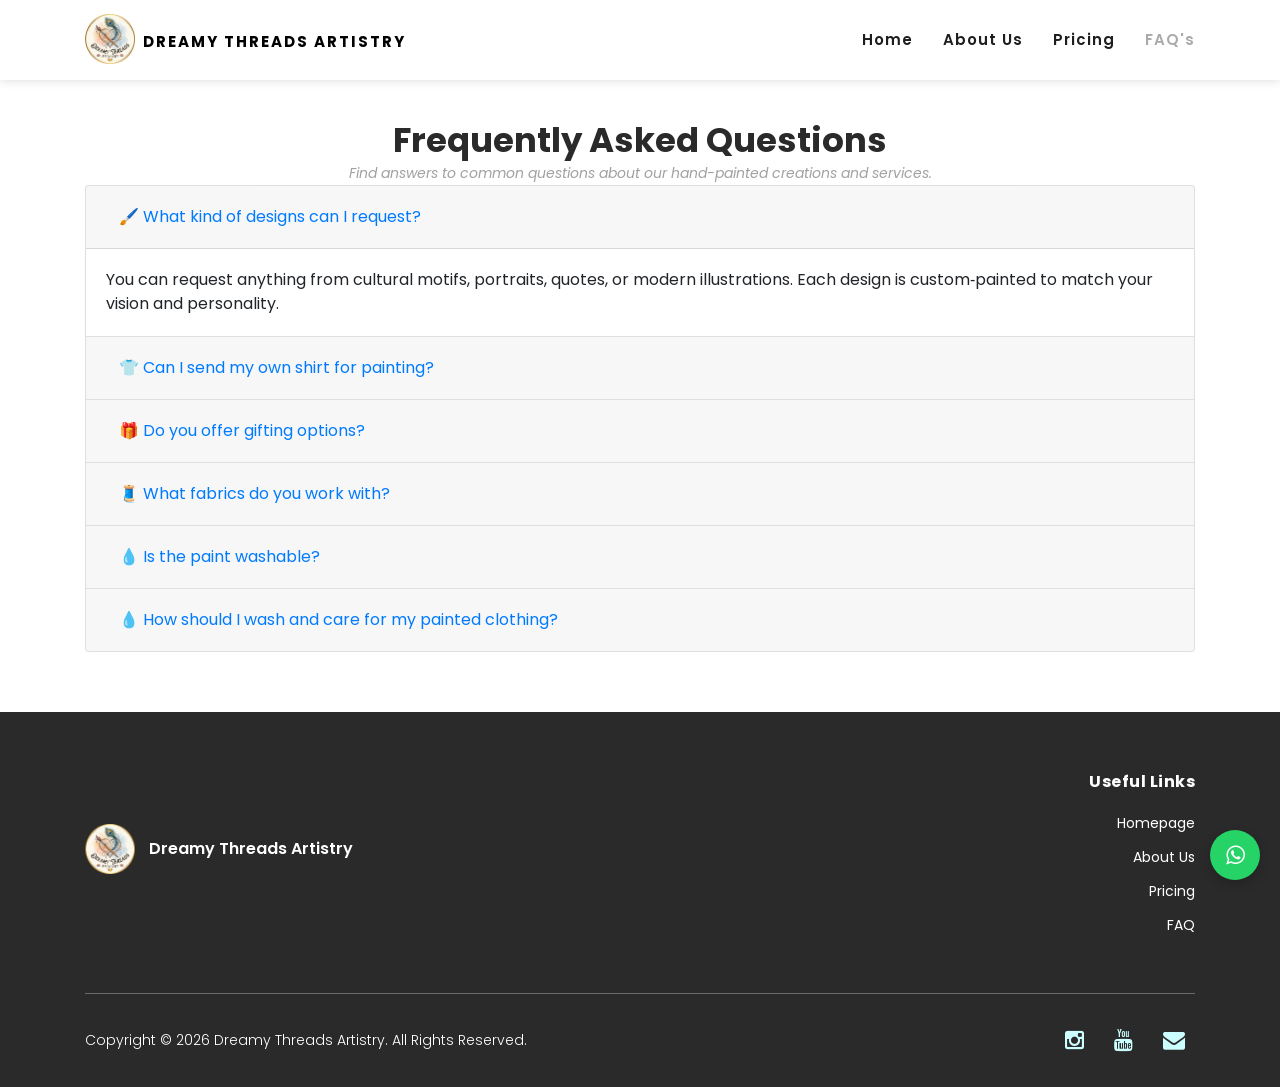
==== commit 4814a95b: "update faq" ====
--- a/faq.html
+++ b/faq.html
@@ -1,22 +1,22 @@
-<!DOCTYPE html>
+<!doctype html>
 <html lang="en">
 
 <head>
-    <meta charset="utf-8">
-    <meta name="viewport" content="width=device-width, initial-scale=1, shrink-to-fit=no">
-    <meta name="description" content="">
-    <meta name="author" content="">
+    <meta charset="utf-8" />
+    <meta name="viewport" content="width=device-width, initial-scale=1, shrink-to-fit=no" />
+    <meta name="description" content="" />
+    <meta name="author" content="" />
     <link href="https://fonts.googleapis.com/css?family=Poppins:100,200,300,400,500,600,700,800,900&display=swap"
-        rel="stylesheet">
+        rel="stylesheet" />
     <title>Dreamy Threads Artistrys</title>
     <!-- Favicon (Logo in Tab) -->
-    <link rel="icon" type="image/png" href="assets/images/work/logo-1.png">
+    <link rel="icon" type="image/png" href="assets/images/work/logo-1.png" />
     <!-- Additional CSS Files -->
-    <link rel="stylesheet" type="text/css" href="assets/css/bootstrap.min.css">
-    <link rel="stylesheet" type="text/css" href="assets/css/font-awesome.css">
-    <link rel="stylesheet" href="assets/css/templatemo-hexashop.css">
-    <link rel="stylesheet" href="assets/css/owl-carousel.css">
-    <link rel="stylesheet" href="assets/css/lightbox.css">
+    <link rel="stylesheet" type="text/css" href="assets/css/bootstrap.min.css" />
+    <link rel="stylesheet" type="text/css" href="assets/css/font-awesome.css" />
+    <link rel="stylesheet" href="assets/css/templatemo-hexashop.css" />
+    <link rel="stylesheet" href="assets/css/owl-carousel.css" />
+    <link rel="stylesheet" href="assets/css/lightbox.css" />
 </head>
 
 <body>
@@ -38,8 +38,8 @@
                     <nav class="main-nav">
                         <!-- ***** Logo Start ***** -->
                         <a href="index.html" class="logo">
-                            <img width="50" height="50" src="assets/images/work/logo-1.png">
-                            <span style="color: black !important; font-size: 15px;">Dreamy Threads Artistry</span>
+                            <img width="50" height="50" src="assets/images/work/logo-1.png" />
+                            <span style="color: black !important; font-size: 15px">Dreamy Threads Artistry</span>
                         </a>
                         <!-- ***** Logo End ***** -->
                         <!-- ***** Menu Start ***** -->
@@ -49,7 +49,7 @@
                             <li><a href="pricing.html">Pricing</a></li>
                             <li><a href="faq.html" class="active">FAQ's</a></li>
                         </ul>
-                        <a class='menu-trigger'>
+                        <a class="menu-trigger">
                             <span>Menu</span>
                         </a>
                         <!-- ***** Menu End ***** -->
@@ -61,13 +61,14 @@
     <!-- ***** Header Area End ***** -->
 
     <!-- FAQ Section -->
-    <section class="faq-section" style="margin-top:120px;">
+    <section class="faq-section" style="margin-top: 120px">
         <div class="container">
             <div class="row">
                 <div class="col-lg-12 text-center">
                     <div class="section-heading">
                         <h2>Frequently Asked Questions</h2>
-                        <span>Find answers to common questions about our hand-painted creations and services.</span>
+                        <span>Find answers to common questions about our hand-painted
+                            creations and services.</span>
                     </div>
                 </div>
             </div>
@@ -85,8 +86,9 @@
                     </div>
                     <div id="collapseOne" class="collapse show" data-parent="#faqAccordion">
                         <div class="card-body">
-                            You can request anything from cultural motifs, portraits, quotes, or modern illustrations.
-                            Each design is custom‑painted to match your vision and personality.
+                            You can request anything from cultural motifs, portraits,
+                            quotes, or modern illustrations. Each design is custom‑painted
+                            to match your vision and personality.
                         </div>
                     </div>
                 </div>
@@ -103,9 +105,9 @@
                     </div>
                     <div id="collapseTwo" class="collapse" data-parent="#faqAccordion">
                         <div class="card-body">
-                            Absolutely! You can ship your favorite shirt to our studio, and we'll transform it into a
-                            wearable masterpiece. Just ensure it's clean and made of paint-friendly fabric like cotton
-                            or linen.
+                            Absolutely! You can ship your favorite shirt to our studio, and
+                            we'll transform it into a wearable masterpiece. Just ensure it's
+                            clean and made of paint-friendly fabric like cotton or linen.
                         </div>
                     </div>
                 </div>
@@ -122,8 +124,9 @@
                     </div>
                     <div id="collapseThree" class="collapse" data-parent="#faqAccordion">
                         <div class="card-body">
-                            Yes! We specialize in personalized gift creations. Each piece is beautifully packed and can
-                            include a custom message or name for birthdays, anniversaries, or special occasions.
+                            Yes! We specialize in personalized gift creations. Each piece is
+                            beautifully packed and can include a custom message or name for
+                            birthdays, anniversaries, or special occasions.
                         </div>
                     </div>
                 </div>
@@ -140,8 +143,9 @@
                     </div>
                     <div id="collapseFour" class="collapse" data-parent="#faqAccordion">
                         <div class="card-body">
-                            We work with premium materials such as 100% cotton, linen, denim, and blended fabrics. You
-                            can also choose from trusted brands like Park Avenue, Arrow, and Peter England.
+                            We work with premium materials such as 100% cotton, linen,
+                            denim, and blended fabrics. You can also choose from trusted
+                            brands like Park Avenue, Arrow, and Peter England.
                         </div>
                     </div>
                 </div>
@@ -155,6 +159,48 @@
                                 💧 Is the paint washable?
                             </button>
                         </h5>
+                    </div>
+                    <div id="collapseFive" class="collapse" data-parent="#faqAccordion">
+                        <div class="card-body">
+                            Yes! We use high‑quality, fabric‑safe paints that are durable
+                            and washable. Just follow our care instructions — gentle hand
+                            wash and avoid harsh detergents.
+                        </div>
+                    </div>
+                </div>
+
+                <!-- FAQ 6 -->
+
+                <div class="card">
+                    <div class="card-header" id="faqSix">
+                        <h5 class="mb-0">
+                            <button class="btn btn-link collapsed" type="button" data-toggle="collapse"
+                                data-target="#collapseSix">
+                                💧 How should I wash and care for my painted clothing?
+                            </button>
+                        </h5>
+                    </div>
+
+                    <div id="collapseSix" class="collapse" data-parent="#faqAccordion">
+                        <div class="card-body">
+                            Our hand-painted clothing is designed to be durable, but proper care is
+                            important to preserve the artwork and colours.
+
+                            <ul style="margin-top: 15px; padding-left: 20px;">
+                                <li>🧼 Hand wash gently with mild detergent.</li>
+                                <li>🚫 Do not hard wash or scrub the painted area.</li>
+                                <li>🚫 Do not deep soak the clothing.</li>
+                                <li>🚫 Do not use a washing machine.</li>
+                                <li>🚫 Avoid bleach, harsh detergents, and strong chemicals.</li>
+                                <li>🌡️ Avoid very hot water; use cold or normal-temperature water.</li>
+                                <li>☀️ Dry naturally and avoid prolonged exposure to harsh sunlight.</li>
+                                <li>🎨 Do not iron directly over the painted artwork.</li>
+                            </ul>
+
+                            Following these care instructions will help maintain the colours and
+                            details of your hand-painted artwork for a longer time.
+                        </div>
+
                     </div>
                 </div>
 
@@ -166,13 +212,17 @@
     <footer>
         <div class="container">
             <div class="row align-items-center">
-
                 <!-- Left side: Logo -->
                 <div class="col-lg-6 col-md-6">
                     <div class="first-item d-flex align-items-center">
                         <div class="logo">
-                            <img width="50" height="50" src="assets/images/work/logo-1.png" alt="DTA">
-                            <span style="color:white;font-size:16px;font-weight:600; margin-left:10px;">
+                            <img width="50" height="50" src="assets/images/work/logo-1.png" alt="DTA" />
+                            <span style="
+                    color: white;
+                    font-size: 16px;
+                    font-weight: 600;
+                    margin-left: 10px;
+                  ">
                                 Dreamy Threads Artistry
                             </span>
                         </div>
@@ -181,8 +231,8 @@
 
                 <!-- Right side: Links -->
                 <div class="col-lg-6 col-md-6 text-right">
-                    <h4 style="color:white;">Useful Links</h4>
-                    <ul style="list-style:none; padding:0; margin:0;">
+                    <h4 style="color: white">Useful Links</h4>
+                    <ul style="list-style: none; padding: 0; margin: 0">
                         <li><a href="index.html">Homepage</a></li>
                         <li><a href="about.html">About Us</a></li>
                         <li><a href="pricing.html">Pricing</a></li>
@@ -195,15 +245,22 @@
             <div class="row mt-3">
                 <div class="col-lg-12">
                     <div class="under-footer d-flex justify-content-between align-items-center">
-                        <p style="margin:0;">
-                            Copyright © <span id="year"></span> Dreamy Threads Artistry. All Rights Reserved.
+                        <p style="margin: 0">
+                            Copyright © <span id="year"></span> Dreamy Threads Artistry. All
+                            Rights Reserved.
                         </p>
-                        <ul style="list-style:none; display:flex; gap:10px; margin:0;">
-                            <li><a target="_blank" href="https://www.instagram.com/dreamy_threads_artistry_/"><i
-                                        class="fa fa-instagram"></i></a></li>
-                            <li><a target="_blank" href="https://www.youtube.com/@DreamyThreadsArtistry"><i
-                                        class="fa fa-youtube"></i></a></li>
-                            <li><a href="mailto:dreamythreadsartistry@gmail.com"><i class="fa fa-envelope"></i></a></li>
+                        <ul style="list-style: none; display: flex; gap: 10px; margin: 0">
+                            <li>
+                                <a target="_blank" href="https://www.instagram.com/dreamy_threads_artistry_/"><i
+                                        class="fa fa-instagram"></i></a>
+                            </li>
+                            <li>
+                                <a target="_blank" href="https://www.youtube.com/@DreamyThreadsArtistry"><i
+                                        class="fa fa-youtube"></i></a>
+                            </li>
+                            <li>
+                                <a href="mailto:dreamythreadsartistry@gmail.com"><i class="fa fa-envelope"></i></a>
+                            </li>
                         </ul>
                     </div>
                 </div>
@@ -248,7 +305,9 @@
             color: #fff;
             box-shadow: 0 4px 12px rgba(0, 0, 0, 0.2);
             text-decoration: none;
-            transition: transform 0.2s ease, background 0.3s ease;
+            transition:
+                transform 0.2s ease,
+                background 0.3s ease;
         }
 
         /* WhatsApp button */
@@ -278,7 +337,10 @@
         // Show scroll-to-top button when user scrolls down
         window.onscroll = function () {
             const btn = document.getElementById("scrollTopBtn");
-            if (document.body.scrollTop > 200 || document.documentElement.scrollTop > 200) {
+            if (
+                document.body.scrollTop > 200 ||
+                document.documentElement.scrollTop > 200
+            ) {
                 btn.style.display = "flex";
             } else {
                 btn.style.display = "none";
@@ -286,10 +348,12 @@
         };
 
         // Smooth scroll to top
-        document.getElementById("scrollTopBtn").addEventListener("click", function (e) {
-            e.preventDefault();
-            window.scrollTo({ top: 0, behavior: 'smooth' });
-        });
+        document
+            .getElementById("scrollTopBtn")
+            .addEventListener("click", function (e) {
+                e.preventDefault();
+                window.scrollTo({ top: 0, behavior: "smooth" });
+            });
     </script>
 
     <!-- Dynamic Year Script -->
@@ -320,23 +384,21 @@
     <script src="assets/js/custom.js"></script>
 
     <script>
-
         $(function () {
             var selectedClass = "";
             $("p").click(function () {
                 selectedClass = $(this).attr("data-rel");
                 $("#portfolio").fadeTo(50, 0.1);
-                $("#portfolio div").not("." + selectedClass).fadeOut();
+                $("#portfolio div")
+                    .not("." + selectedClass)
+                    .fadeOut();
                 setTimeout(function () {
                     $("." + selectedClass).fadeIn();
                     $("#portfolio").fadeTo(50, 1);
                 }, 500);
-
             });
         });
-
     </script>
-
 </body>
 
 </html>
